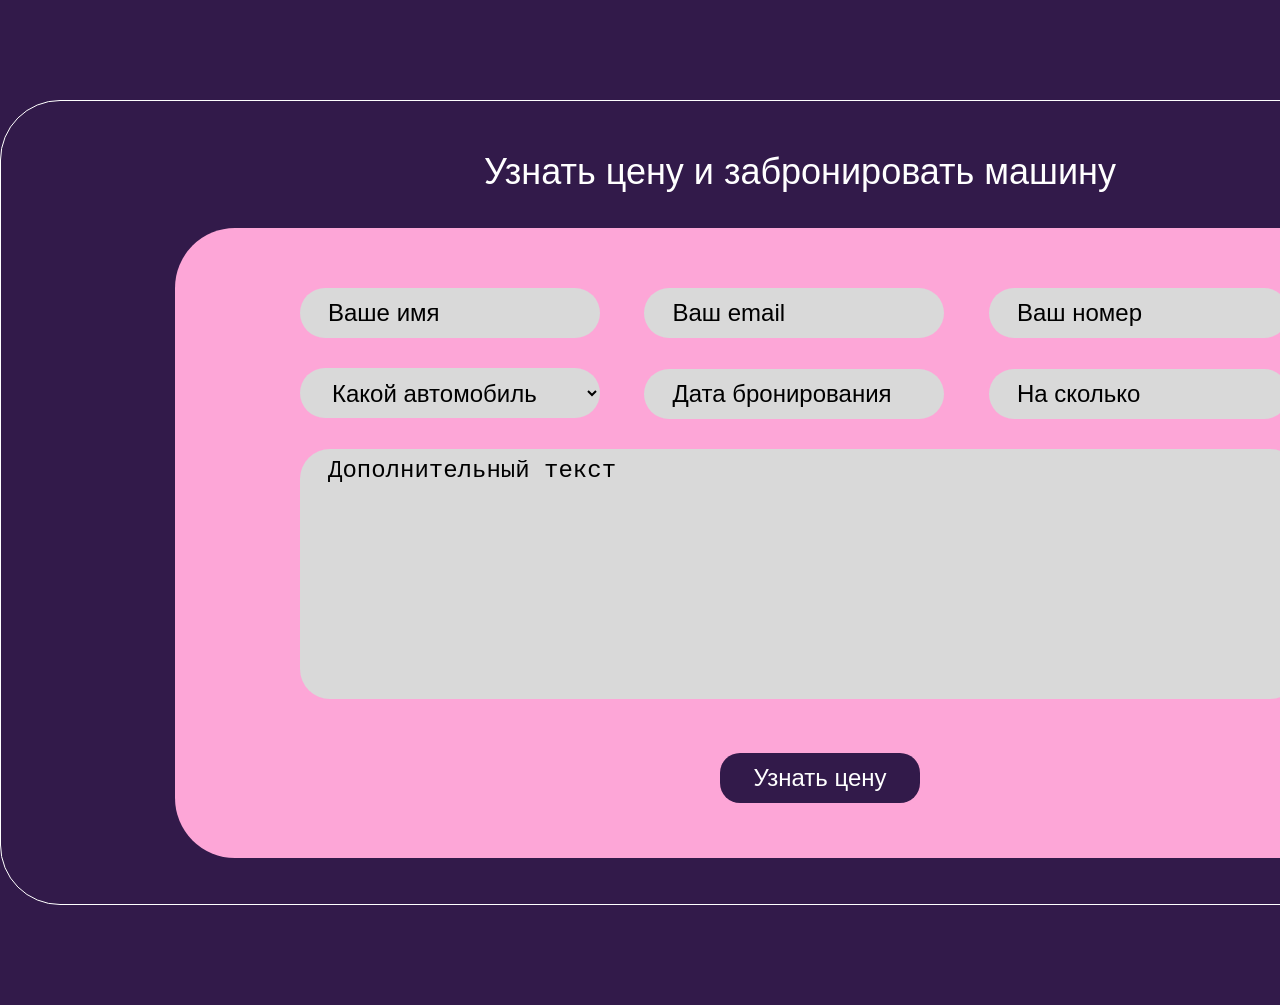
==== index2.html @ 07983417 "add new files" ====
<!DOCTYPE html>
<html lang="ru">
<head>
    <meta charset="UTF-8">
    <meta name="viewport" content="width=device-width, initial-scale=1.0">
    <link rel="stylesheet" href="css/style2.css">
    <title>Форма_Бобровская</title>
</head>
<body>
    <main class="container">
        <h1 class="container_h1">Узнать цену и забронировать машину</h1>
    <div class="form">
        <form action="">
            <input type="text" class="text" placeholder="Ваше имя" required>
            <input type="email" class="email" placeholder="Ваш email" required>
            <input type="number" class="number" placeholder="Ваш номер" required>
            <select class="select">
                <option value="0">Какой автомобиль</option>
                <option value="1">машина 1</option>
                <option value="2">машина 2</option>
            </select>
            <input type="number" class="number" placeholder="Дата бронирования" required>
            <input type="number" class="number" placeholder="На сколько" required>
            <textarea placeholder="Дополнительный текст" class="button_bb"></textarea>
            <button type="submit" class="form_button">Узнать цену</button>
        </form>
    </div>
    </main>
</body>
</html>
---- css/style2.css ----
*,
::before,
::after {
    margin: 0 auto;
    padding: 0;
    box-sizing: border-box;
}

body {
    max-width: 1600px;
    background-color: #321A4A;
    font-family: 'Inter', sans-serif;   
    font-optical-sizing: auto;
    font-style: normal; 
    margin-top: 100px;
    margin-bottom: 100px;
}

.container {
    width: 1600px;
    border: 1px solid #fff;
    height: 805px;
    border-radius: 60px;
}

.container_h1 {
    color: #fff;
    text-align: center;
    font-size: 36px;
    margin-top: 50px;
    margin-bottom: 35px;
    font-weight: normal;
}

.form {
    background-color: #FDA6D7;
    display: flex;
    width: 1250px;
    height: 630px;
    padding: 60px 125px;
    border-radius: 60px;
}

input,
select {
    width: 300px;
    background-color: #D9D9D9;
    border-radius: 30px;
    border: none;
    height: 50px;
    margin-bottom: 30px;    
}

select {
    color: rgb(0, 0, 0);
    font-size: 24px;
    padding-left: 28px;
}

.text,
.email,
.number,
.button_bb,
.select {
    color: black;
    font-size: 24px;
    padding-left: 28px;
    margin-right: 40px;
}

input::placeholder,
textarea::placeholder {
    color: black;
    font-size: 24px;
}

textarea {
    background-color: #D9D9D9;
    border-radius: 30px;
    border: none;
    width: 1000px;
    height: 250px;
    padding-top: 8px;
}

.form_button {
    width: 200px;
    height: 50px;
    border: none;
    border-radius: 20px;
    background-color: #321A4A;
    color: #fff;
    margin-top: 50px;
    display: flex;
    justify-content: center;
    align-items: center;
    font-size: 24px;
}
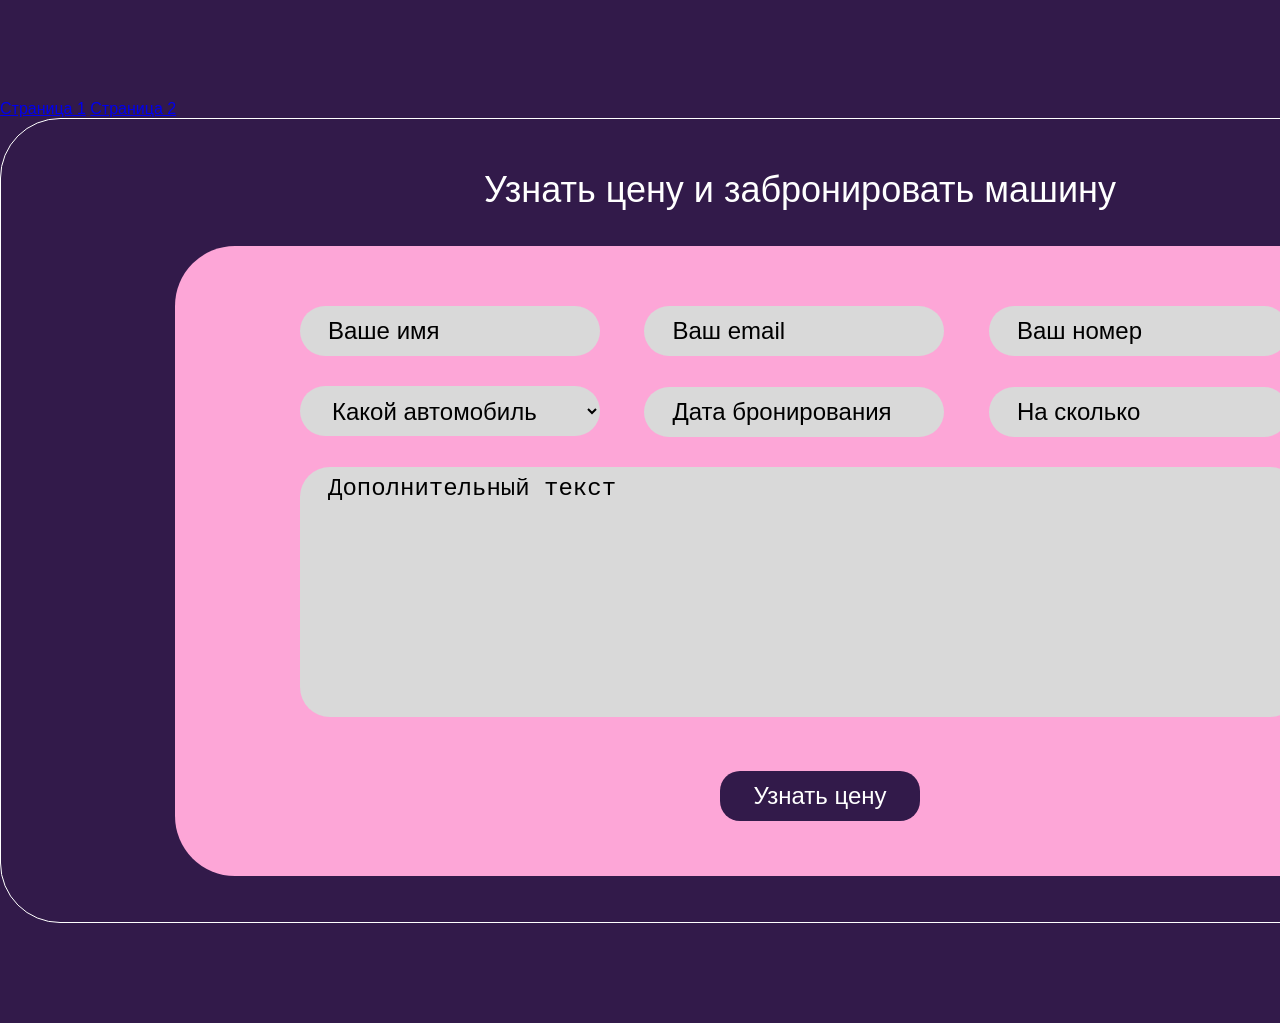
==== commit 7c1d3d5a: "add new file" ====
--- a/index2.html
+++ b/index2.html
@@ -7,6 +7,8 @@
     <title>Форма_Бобровская</title>
 </head>
 <body>
+    <a href="index2.html" class="in1">Страница 1</a>
+    <a href="index3.html" class="in1">Страница 2</a>
     <main class="container">
         <h1 class="container_h1">Узнать цену и забронировать машину</h1>
     <div class="form">
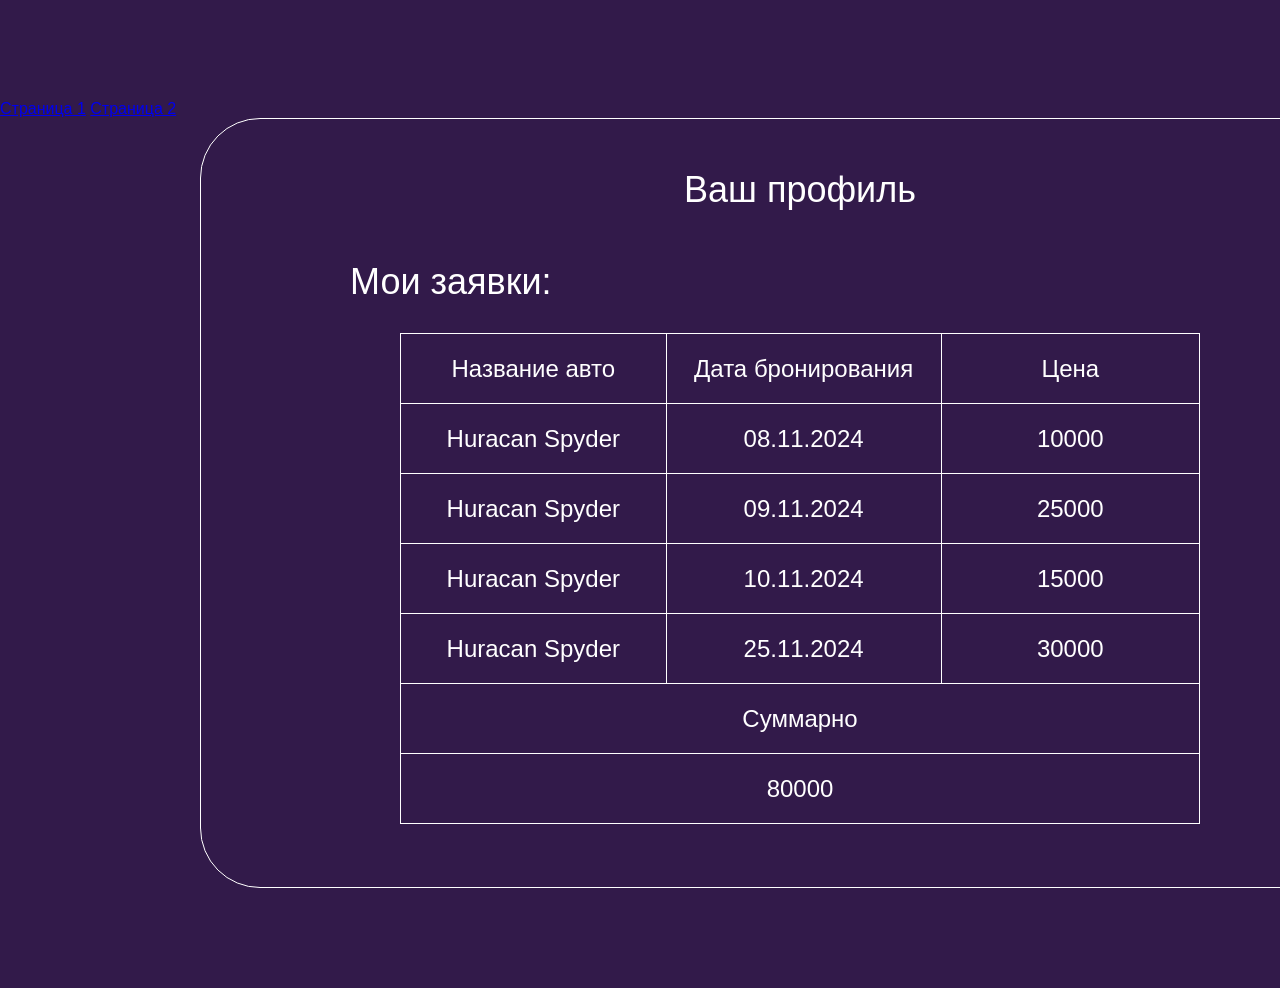
==== commit 40379e9b: "add new file" ====
--- a/index2.html
+++ b/index2.html
@@ -3,29 +3,54 @@
 <head>
     <meta charset="UTF-8">
     <meta name="viewport" content="width=device-width, initial-scale=1.0">
-    <link rel="stylesheet" href="css/style2.css">
-    <title>Форма_Бобровская</title>
+    <link rel="stylesheet" href="">
+    <link rel="stylesheet" href="css/style3.css">
+    <title>Таблица_Бобровская</title>
 </head>
 <body>
-    <a href="index2.html" class="in1">Страница 1</a>
-    <a href="index3.html" class="in1">Страница 2</a>
+    <a href="index.html" class="in1">Страница 1</a>
+    <a href="index2.html" class="in1">Страница 2</a>
     <main class="container">
-        <h1 class="container_h1">Узнать цену и забронировать машину</h1>
-    <div class="form">
-        <form action="">
-            <input type="text" class="text" placeholder="Ваше имя" required>
-            <input type="email" class="email" placeholder="Ваш email" required>
-            <input type="number" class="number" placeholder="Ваш номер" required>
-            <select class="select">
-                <option value="0">Какой автомобиль</option>
-                <option value="1">машина 1</option>
-                <option value="2">машина 2</option>
-            </select>
-            <input type="number" class="number" placeholder="Дата бронирования" required>
-            <input type="number" class="number" placeholder="На сколько" required>
-            <textarea placeholder="Дополнительный текст" class="button_bb"></textarea>
-            <button type="submit" class="form_button">Узнать цену</button>
-        </form>
+        <div class="table-first">
+        <h1 class="container_h1">Ваш профиль</h1>
+        <h2 class="container_h2">Мои заявки:</h2>
+        <table class="table">
+            <thead class="table__thead">
+                <tr>
+                    <th class="table__th">Название авто</th>
+                    <th class="table__th">Дата бронирования</th>
+                    <th class="table__th">Цена</th>
+                </tr>
+            </thead>
+            <tbody class="table__tbody">
+                <tr>
+                    <td class="table__td">Huracan Spyder</td>
+                    <td class="table__td">08.11.2024</td>
+                    <td class="table__td">10000</td>
+                </tr>
+                <tr>
+                    <td class="table__td">Huracan Spyder</td>
+                    <td class="table__td">09.11.2024</td>
+                    <td class="table__td">25000</td>
+                </tr>
+                <tr>
+                    <td class="table__td">Huracan Spyder</td>
+                    <td class="table__td">10.11.2024</td>
+                    <td class="table__td">15000</td>
+                </tr>
+                <tr>
+                    <td class="table__td">Huracan Spyder</td>
+                    <td class="table__td">25.11.2024</td>
+                    <td class="table__td">30000</td>
+                </tr>
+                <tr>
+                    <td class="table__td" colspan="3">Суммарно</td>
+                </tr>
+                <tr>
+                    <td class="table__td" colspan="3">80000</td>
+                </tr>
+            </tbody>
+        </table> 
     </div>
     </main>
 </body>
--- a/css/style3.css
+++ b/css/style3.css
@@ -0,0 +1,63 @@
+*,
+::before,
+::after {
+    margin: 0 auto;
+    padding: 0;
+    box-sizing: border-box;
+}
+
+body {
+    width: 1600px;
+    background-color: #321A4A;
+    font-family: 'Inter', sans-serif;   
+    font-optical-sizing: auto;
+    font-style: normal; 
+    margin-top: 100px;
+    margin-bottom: 100px;
+}
+
+.container {
+    width: 1200px;
+    border: 1px solid #fff;
+    height: 770px;
+    border-radius: 60px;
+}
+
+.table {
+    border-collapse: collapse;   
+    width: 800px; 
+}
+
+.table-first {
+    width: 900px;
+    height: 670px;
+}
+
+.container_h1 {
+    color: #fff;
+    text-align: center;
+    font-size: 36px;
+    margin-top: 50px;
+    margin-bottom: 50px;
+    font-weight: normal;
+}
+
+.container_h2 {
+    color: #fff;
+    font-size: 36px;
+    margin-top: 50px;
+    margin-bottom: 30px;
+    font-weight: normal;
+}
+
+.table__th,
+.table__td {
+    width: 300px;
+    height: 70px;
+    color: #fff;
+    text-align: center;
+    font-size: 24px;
+    border: 1px solid #fff;
+    font-weight: normal;
+
+}
